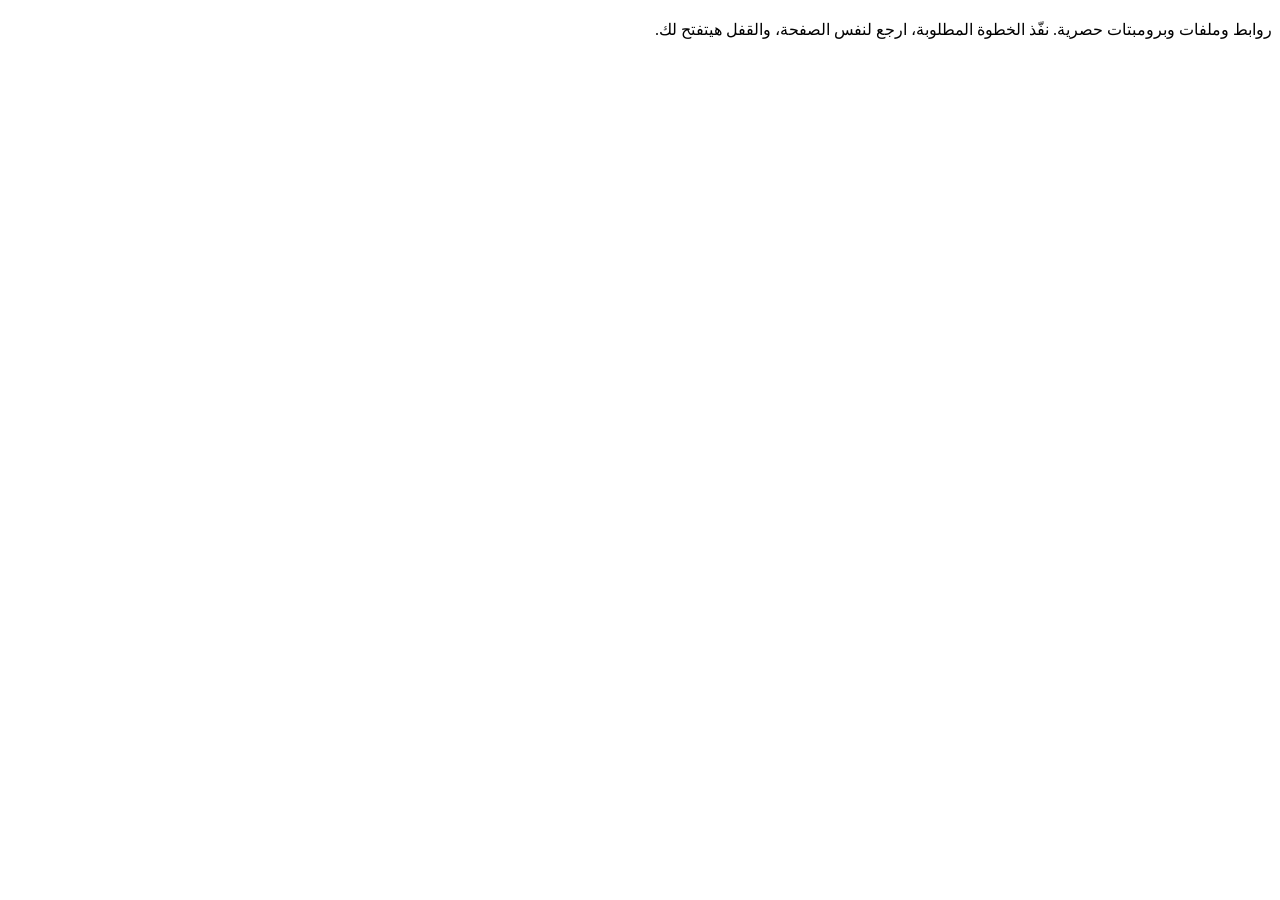
==== index.html @ f9fc90e0 "Add files via upload" ====
<!doctype html>
<html lang="ar" dir="rtl">
<head>
<meta charset="utf-8">
<meta name="viewport" content="width=device-width, initial-scale=1">
<title>مفتاح</title>
<meta name="description" content="روابط وملفات وبرومبتات حصرية، افتحها بخطوة واحدة.">
<link rel="preconnect" href="https://fonts.googleapis.com">
<link rel="stylesheet" href="https://fonts.googleapis.com/css2?family=Cairo:wght@500;600;700;800;900&display=swap">
<link rel="stylesheet" href="assets/css/style.css">
</head>
<body class="home">
<header class="topbar">
  <a class="logo" href="index.html" id="logo"></a>
</header>
<main class="wrap">
  <section class="hero">
    <h1 id="tagline"></h1>
    <p>روابط وملفات وبرومبتات حصرية. نفّذ الخطوة المطلوبة، ارجع لنفس الصفحة، والقفل هيتفتح لك.</p>
  </section>
  <section id="grid" class="post-grid" aria-live="polite"></section>
</main>
<script src="assets/js/config.js"></script>
<script src="assets/js/actions.js"></script>
<script src="assets/js/view.js"></script>
<script src="assets/js/data.js"></script>
<script>
  document.title = SITE_CONFIG.siteName;
  document.getElementById('logo').innerHTML = uiIcon('unlock', 26) + '<span>' + esc(SITE_CONFIG.siteName) + '</span>';
  document.getElementById('tagline').textContent = SITE_CONFIG.tagline;
</script>
<script src="assets/js/home.js"></script>
</body>
</html>
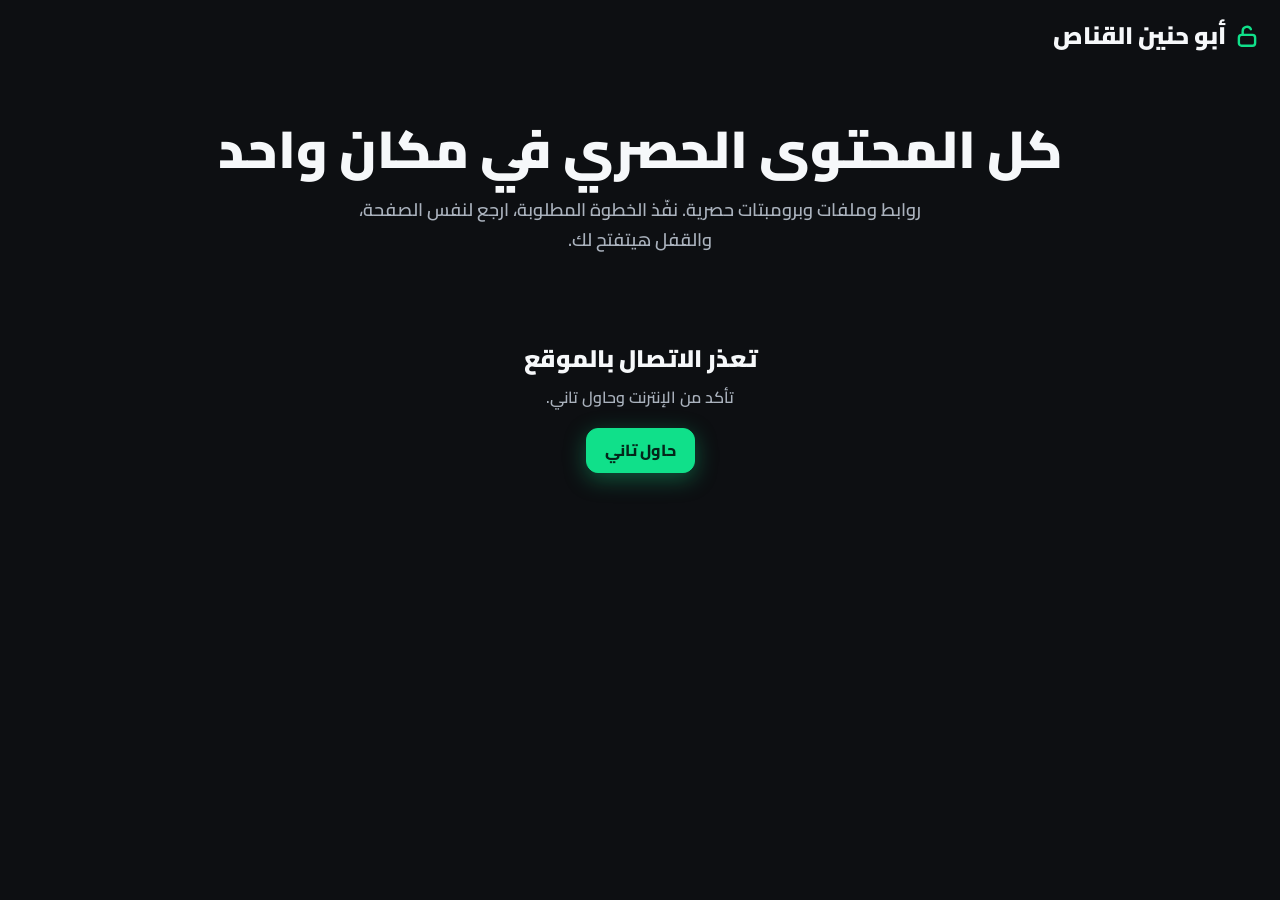
==== commit 1786abf8: "Load fonts without blocking the page; rename site" ====
--- a/index.html
+++ b/index.html
@@ -3,22 +3,24 @@
 <head>
 <meta charset="utf-8">
 <meta name="viewport" content="width=device-width, initial-scale=1">
-<title>مفتاح</title>
+<title>أبو حنين القناص</title>
 <meta name="description" content="روابط وملفات وبرومبتات حصرية، افتحها بخطوة واحدة.">
+<style>html { background: #0d0f12; color: #f6f8fa; }</style>
 <link rel="preconnect" href="https://fonts.googleapis.com">
-<link rel="stylesheet" href="https://fonts.googleapis.com/css2?family=Cairo:wght@500;600;700;800;900&display=swap">
+<!-- Loaded without blocking: where Google is slow or blocked, the page still appears right away. -->
+<link rel="stylesheet" href="https://fonts.googleapis.com/css2?family=Cairo:wght@500;600;700;800;900&display=swap" media="print" onload="this.media='all'">
 <link rel="stylesheet" href="assets/css/style.css">
 </head>
 <body class="home">
 <header class="topbar">
-  <a class="logo" href="index.html" id="logo"></a>
+  <a class="logo" href="index.html" id="logo">أبو حنين القناص</a>
 </header>
 <main class="wrap">
   <section class="hero">
-    <h1 id="tagline"></h1>
+    <h1 id="tagline">كل المحتوى الحصري في مكان واحد</h1>
     <p>روابط وملفات وبرومبتات حصرية. نفّذ الخطوة المطلوبة، ارجع لنفس الصفحة، والقفل هيتفتح لك.</p>
   </section>
-  <section id="grid" class="post-grid" aria-live="polite"></section>
+  <section id="grid" class="post-grid" aria-live="polite"><div class="loading" aria-label="جاري التحميل"></div></section>
 </main>
 <script src="assets/js/config.js"></script>
 <script src="assets/js/actions.js"></script>
@@ -30,5 +32,11 @@
   document.getElementById('tagline').textContent = SITE_CONFIG.tagline;
 </script>
 <script src="assets/js/home.js"></script>
+<script>
+  // Plain old JavaScript on purpose: it has to run even where the files above failed.
+  if (!window.PAGE_STARTED) {
+    document.getElementById('grid').innerHTML = '<div class="empty-state"><h2>تعذر تحميل المحتوى</h2><p>الإنترنت ضعيف أو المتصفح قديم. حاول تاني، أو افتح الموقع في متصفح Chrome.</p><a class="btn primary" href="">حاول تاني</a></div>';
+  }
+</script>
 </body>
 </html>
--- a/assets/css/style.css
+++ b/assets/css/style.css
@@ -0,0 +1,449 @@
+:root {
+  --bg: #0d0f12;
+  --surface: #171a1f;
+  --surface-2: #20242b;
+  --surface-3: #2a2f37;
+  --line: #2c323b;
+  --text: #f6f8fa;
+  --muted: #aab2bd;
+  --accent: #10e08a;
+  --accent-ink: #04261a;
+  --danger: #ff6b6b;
+  --warn: #ffc53d;
+  --r: 16px;
+  color-scheme: dark;
+}
+
+* { box-sizing: border-box; }
+[hidden] { display: none !important; }
+
+body {
+  margin: 0;
+  min-height: 100vh;
+  background: var(--bg);
+  color: var(--text);
+  font: 600 16px/1.65 'Cairo', 'Segoe UI', Tahoma, sans-serif;
+  -webkit-font-smoothing: antialiased;
+}
+h1, h2, h3, p { margin: 0; }
+h1, h2, h3 { font-weight: 900; line-height: 1.3; }
+a { color: inherit; text-decoration: none; }
+button, input, textarea { font: inherit; color: inherit; }
+button { cursor: pointer; border: 0; background: none; }
+button:disabled { cursor: not-allowed; }
+img { display: block; max-width: 100%; }
+bdi { unicode-bidi: isolate; }
+.ic { flex: none; }
+.muted { color: var(--muted); font-weight: 600; }
+.center { text-align: center; }
+:focus-visible { outline: 3px solid var(--accent); outline-offset: 2px; }
+
+/* brand icons */
+.brand-ic {
+  --s: 20px;
+  display: inline-block; flex: none;
+  width: var(--s); height: var(--s);
+  background: currentColor;
+  -webkit-mask: var(--m) center / contain no-repeat;
+  mask: var(--m) center / contain no-repeat;
+}
+.brand-ic[data-brand=youtube] { --m: url("data:image/svg+xml,%3Csvg viewBox=%220 0 24 24%22 xmlns=%22http://www.w3.org/2000/svg%22%3E%3Cpath d=%22M23.498 6.186a3.016 3.016 0 0 0-2.122-2.136C19.505 3.545 12 3.545 12 3.545s-7.505 0-9.377.505A3.017 3.017 0 0 0 .502 6.186C0 8.07 0 12 0 12s0 3.93.502 5.814a3.016 3.016 0 0 0 2.122 2.136c1.871.505 9.376.505 9.376.505s7.505 0 9.377-.505a3.015 3.015 0 0 0 2.122-2.136C24 15.93 24 12 24 12s0-3.93-.502-5.814zM9.545 15.568V8.432L15.818 12l-6.273 3.568z%22/%3E%3C/svg%3E"); }
+.brand-ic[data-brand=x] { --m: url("data:image/svg+xml,%3Csvg viewBox=%220 0 24 24%22 xmlns=%22http://www.w3.org/2000/svg%22%3E%3Cpath d=%22M18.901 1.153h3.68l-8.04 9.19L24 22.846h-7.406l-5.8-7.584-6.638 7.584H.474l8.6-9.83L0 1.154h7.594l5.243 6.932ZM17.61 20.644h2.039L6.486 3.24H4.298Z%22/%3E%3C/svg%3E"); }
+.brand-ic[data-brand=instagram] { --m: url("data:image/svg+xml,%3Csvg viewBox=%220 0 24 24%22 xmlns=%22http://www.w3.org/2000/svg%22%3E%3Cpath d=%22M7.0301.084c-1.2768.0602-2.1487.264-2.911.5634-.7888.3075-1.4575.72-2.1228 1.3877-.6652.6677-1.075 1.3368-1.3802 2.127-.2954.7638-.4956 1.6365-.552 2.914-.0564 1.2775-.0689 1.6882-.0626 4.947.0062 3.2586.0206 3.6671.0825 4.9473.061 1.2765.264 2.1482.5635 2.9107.308.7889.72 1.4573 1.388 2.1228.6679.6655 1.3365 1.0743 2.1285 1.38.7632.295 1.6361.4961 2.9134.552 1.2773.056 1.6884.069 4.9462.0627 3.2578-.0062 3.668-.0207 4.9478-.0814 1.28-.0607 2.147-.2652 2.9098-.5633.7889-.3086 1.4578-.72 2.1228-1.3881.665-.6682 1.0745-1.3378 1.3795-2.1284.2957-.7632.4966-1.636.552-2.9124.056-1.2809.0692-1.6898.063-4.948-.0063-3.2583-.021-3.6668-.0817-4.9465-.0607-1.2797-.264-2.1487-.5633-2.9117-.3084-.7889-.72-1.4568-1.3876-2.1228C21.2982 1.33 20.628.9208 19.8378.6165 19.074.321 18.2017.1197 16.9244.0645 15.6471.0093 15.236-.005 11.977.0014 8.718.0076 8.31.0215 7.0301.0839m.1402 21.6932c-1.17-.0509-1.8053-.2453-2.2287-.408-.5606-.216-.96-.4771-1.3819-.895-.422-.4178-.6811-.8186-.9-1.378-.1644-.4234-.3624-1.058-.4171-2.228-.0595-1.2645-.072-1.6442-.079-4.848-.007-3.2037.0053-3.583.0607-4.848.05-1.169.2456-1.805.408-2.2282.216-.5613.4762-.96.895-1.3816.4188-.4217.8184-.6814 1.3783-.9003.423-.1651 1.0575-.3614 2.227-.4171 1.2655-.06 1.6447-.072 4.848-.079 3.2033-.007 3.5835.005 4.8495.0608 1.169.0508 1.8053.2445 2.228.408.5608.216.96.4754 1.3816.895.4217.4194.6816.8176.9005 1.3787.1653.4217.3617 1.056.4169 2.2263.0602 1.2655.0739 1.645.0796 4.848.0058 3.203-.0055 3.5834-.061 4.848-.051 1.17-.245 1.8055-.408 2.2294-.216.5604-.4763.96-.8954 1.3814-.419.4215-.8181.6811-1.3783.9-.4224.1649-1.0577.3617-2.2262.4174-1.2656.0595-1.6448.072-4.8493.079-3.2045.007-3.5825-.006-4.848-.0608M16.953 5.5864A1.44 1.44 0 1 0 18.39 4.144a1.44 1.44 0 0 0-1.437 1.4424M5.8385 12.012c.0067 3.4032 2.7706 6.1557 6.173 6.1493 3.4026-.0065 6.157-2.7701 6.1506-6.1733-.0065-3.4032-2.771-6.1565-6.174-6.1498-3.403.0067-6.156 2.771-6.1496 6.1738M8 12.0077a4 4 0 1 1 4.008 3.9921A3.9996 3.9996 0 0 1 8 12.0077%22/%3E%3C/svg%3E"); }
+.brand-ic[data-brand=tiktok] { --m: url("data:image/svg+xml,%3Csvg viewBox=%220 0 24 24%22 xmlns=%22http://www.w3.org/2000/svg%22%3E%3Cpath d=%22M12.525.02c1.31-.02 2.61-.01 3.91-.02.08 1.53.63 3.09 1.75 4.17 1.12 1.11 2.7 1.62 4.24 1.79v4.03c-1.44-.05-2.89-.35-4.2-.97-.57-.26-1.1-.59-1.62-.93-.01 2.92.01 5.84-.02 8.75-.08 1.4-.54 2.79-1.35 3.94-1.31 1.92-3.58 3.17-5.91 3.21-1.43.08-2.86-.31-4.08-1.03-2.02-1.19-3.44-3.37-3.65-5.71-.02-.5-.03-1-.01-1.49.18-1.9 1.12-3.72 2.58-4.96 1.66-1.44 3.98-2.13 6.15-1.72.02 1.48-.04 2.96-.04 4.44-.99-.32-2.15-.23-3.02.37-.63.41-1.11 1.04-1.36 1.75-.21.51-.15 1.07-.14 1.61.24 1.64 1.82 3.02 3.5 2.87 1.12-.01 2.19-.66 2.77-1.61.19-.33.4-.67.41-1.06.1-1.79.06-3.57.07-5.36.01-4.03-.01-8.05.02-12.07z%22/%3E%3C/svg%3E"); }
+.brand-ic[data-brand=facebook] { --m: url("data:image/svg+xml,%3Csvg viewBox=%220 0 24 24%22 xmlns=%22http://www.w3.org/2000/svg%22%3E%3Cpath d=%22M9.101 23.691v-7.98H6.627v-3.667h2.474v-1.58c0-4.085 1.848-5.978 5.858-5.978.401 0 .955.042 1.468.103a8.68 8.68 0 0 1 1.141.195v3.325a8.623 8.623 0 0 0-.653-.036 26.805 26.805 0 0 0-.733-.009c-.707 0-1.259.096-1.675.309a1.686 1.686 0 0 0-.679.622c-.258.42-.374.995-.374 1.752v1.297h3.919l-.386 2.103-.287 1.564h-3.246v8.245C19.396 23.238 24 18.179 24 12.044c0-6.627-5.373-12-12-12s-12 5.373-12 12c0 5.628 3.874 10.35 9.101 11.647Z%22/%3E%3C/svg%3E"); }
+.brand-ic[data-brand=telegram] { --m: url("data:image/svg+xml,%3Csvg viewBox=%220 0 24 24%22 xmlns=%22http://www.w3.org/2000/svg%22%3E%3Cpath d=%22M11.944 0A12 12 0 0 0 0 12a12 12 0 0 0 12 12 12 12 0 0 0 12-12A12 12 0 0 0 12 0a12 12 0 0 0-.056 0zm4.962 7.224c.1-.002.321.023.465.14a.506.506 0 0 1 .171.325c.016.093.036.306.02.472-.18 1.898-.962 6.502-1.36 8.627-.168.9-.499 1.201-.82 1.23-.696.065-1.225-.46-1.9-.902-1.056-.693-1.653-1.124-2.678-1.8-1.185-.78-.417-1.21.258-1.91.177-.184 3.247-2.977 3.307-3.23.007-.032.014-.15-.056-.212s-.174-.041-.249-.024c-.106.024-1.793 1.14-5.061 3.345-.48.33-.913.49-1.302.48-.428-.008-1.252-.241-1.865-.44-.752-.245-1.349-.374-1.297-.789.027-.216.325-.437.893-.663 3.498-1.524 5.83-2.529 6.998-3.014 3.332-1.386 4.025-1.627 4.476-1.635z%22/%3E%3C/svg%3E"); }
+.brand-ic[data-brand=whatsapp] { --m: url("data:image/svg+xml,%3Csvg viewBox=%220 0 24 24%22 xmlns=%22http://www.w3.org/2000/svg%22%3E%3Cpath d=%22M17.472 14.382c-.297-.149-1.758-.867-2.03-.967-.273-.099-.471-.148-.67.15-.197.297-.767.966-.94 1.164-.173.199-.347.223-.644.075-.297-.15-1.255-.463-2.39-1.475-.883-.788-1.48-1.761-1.653-2.059-.173-.297-.018-.458.13-.606.134-.133.298-.347.446-.52.149-.174.198-.298.298-.497.099-.198.05-.371-.025-.52-.075-.149-.669-1.612-.916-2.207-.242-.579-.487-.5-.669-.51-.173-.008-.371-.01-.57-.01-.198 0-.52.074-.792.372-.272.297-1.04 1.016-1.04 2.479 0 1.462 1.065 2.875 1.213 3.074.149.198 2.096 3.2 5.077 4.487.709.306 1.262.489 1.694.625.712.227 1.36.195 1.871.118.571-.085 1.758-.719 2.006-1.413.248-.694.248-1.289.173-1.413-.074-.124-.272-.198-.57-.347m-5.421 7.403h-.004a9.87 9.87 0 01-5.031-1.378l-.361-.214-3.741.982.998-3.648-.235-.374a9.86 9.86 0 01-1.51-5.26c.001-5.45 4.436-9.884 9.888-9.884 2.64 0 5.122 1.03 6.988 2.898a9.825 9.825 0 012.893 6.994c-.003 5.45-4.437 9.884-9.885 9.884m8.413-18.297A11.815 11.815 0 0012.05 0C5.495 0 .16 5.335.157 11.892c0 2.096.547 4.142 1.588 5.945L.057 24l6.305-1.654a11.882 11.882 0 005.683 1.448h.005c6.554 0 11.89-5.335 11.893-11.893a11.821 11.821 0 00-3.48-8.413Z%22/%3E%3C/svg%3E"); }
+.brand-ic[data-brand=discord] { --m: url("data:image/svg+xml,%3Csvg viewBox=%220 0 24 24%22 xmlns=%22http://www.w3.org/2000/svg%22%3E%3Cpath d=%22M20.317 4.3698a19.7913 19.7913 0 00-4.8851-1.5152.0741.0741 0 00-.0785.0371c-.211.3753-.4447.8648-.6083 1.2495-1.8447-.2762-3.68-.2762-5.4868 0-.1636-.3933-.4058-.8742-.6177-1.2495a.077.077 0 00-.0785-.037 19.7363 19.7363 0 00-4.8852 1.515.0699.0699 0 00-.0321.0277C.5334 9.0458-.319 13.5799.0992 18.0578a.0824.0824 0 00.0312.0561c2.0528 1.5076 4.0413 2.4228 5.9929 3.0294a.0777.0777 0 00.0842-.0276c.4616-.6304.8731-1.2952 1.226-1.9942a.076.076 0 00-.0416-.1057c-.6528-.2476-1.2743-.5495-1.8722-.8923a.077.077 0 01-.0076-.1277c.1258-.0943.2517-.1923.3718-.2914a.0743.0743 0 01.0776-.0105c3.9278 1.7933 8.18 1.7933 12.0614 0a.0739.0739 0 01.0785.0095c.1202.099.246.1981.3728.2924a.077.077 0 01-.0066.1276 12.2986 12.2986 0 01-1.873.8914.0766.0766 0 00-.0407.1067c.3604.698.7719 1.3628 1.225 1.9932a.076.076 0 00.0842.0286c1.961-.6067 3.9495-1.5219 6.0023-3.0294a.077.077 0 00.0313-.0552c.5004-5.177-.8382-9.6739-3.5485-13.6604a.061.061 0 00-.0312-.0286zM8.02 15.3312c-1.1825 0-2.1569-1.0857-2.1569-2.419 0-1.3332.9555-2.4189 2.157-2.4189 1.2108 0 2.1757 1.0952 2.1568 2.419 0 1.3332-.9555 2.4189-2.1569 2.4189zm7.9748 0c-1.1825 0-2.1569-1.0857-2.1569-2.419 0-1.3332.9554-2.4189 2.1569-2.4189 1.2108 0 2.1757 1.0952 2.1568 2.419 0 1.3332-.946 2.4189-2.1568 2.4189Z%22/%3E%3C/svg%3E"); }
+.brand-ic[data-brand=snapchat] { --m: url("data:image/svg+xml,%3Csvg viewBox=%220 0 24 24%22 xmlns=%22http://www.w3.org/2000/svg%22%3E%3Cpath d=%22M12.206.793c.99 0 4.347.276 5.93 3.821.529 1.193.403 3.219.299 4.847l-.003.06c-.012.18-.022.345-.03.51.075.045.203.09.401.09.3-.016.659-.12 1.033-.301.165-.088.344-.104.464-.104.182 0 .359.029.509.09.45.149.734.479.734.838.015.449-.39.839-1.213 1.168-.089.029-.209.075-.344.119-.45.135-1.139.36-1.333.81-.09.224-.061.524.12.868l.015.015c.06.136 1.526 3.475 4.791 4.014.255.044.435.27.42.509 0 .075-.015.149-.045.225-.24.569-1.273.988-3.146 1.271-.059.091-.12.375-.164.57-.029.179-.074.36-.134.553-.076.271-.27.405-.555.405h-.03c-.135 0-.313-.031-.538-.074-.36-.075-.765-.135-1.273-.135-.3 0-.599.015-.913.074-.6.104-1.123.464-1.723.884-.853.599-1.826 1.288-3.294 1.288-.06 0-.119-.015-.18-.015h-.149c-1.468 0-2.427-.675-3.279-1.288-.599-.42-1.107-.779-1.707-.884-.314-.045-.629-.074-.928-.074-.54 0-.958.089-1.272.149-.211.043-.391.074-.54.074-.374 0-.523-.224-.583-.42-.061-.192-.09-.389-.135-.567-.046-.181-.105-.494-.166-.57-1.918-.222-2.95-.642-3.189-1.226-.031-.063-.052-.15-.055-.225-.015-.243.165-.465.42-.509 3.264-.54 4.73-3.879 4.791-4.02l.016-.029c.18-.345.224-.645.119-.869-.195-.434-.884-.658-1.332-.809-.121-.029-.24-.074-.346-.119-1.107-.435-1.257-.93-1.197-1.273.09-.479.674-.793 1.168-.793.146 0 .27.029.383.074.42.194.789.3 1.104.3.234 0 .384-.06.465-.105l-.046-.569c-.098-1.626-.225-3.651.307-4.837C7.392 1.077 10.739.807 11.727.807l.419-.015h.06z%22/%3E%3C/svg%3E"); }
+.brand-ic[data-brand=twitch] { --m: url("data:image/svg+xml,%3Csvg viewBox=%220 0 24 24%22 xmlns=%22http://www.w3.org/2000/svg%22%3E%3Cpath d=%22M11.571 4.714h1.715v5.143H11.57zm4.715 0H18v5.143h-1.714zM6 0L1.714 4.286v15.428h5.143V24l4.286-4.286h3.428L22.286 12V0zm14.571 11.143l-3.428 3.428h-3.429l-3 3v-3H6.857V1.714h13.714Z%22/%3E%3C/svg%3E"); }
+.brand-ic[data-brand=spotify] { --m: url("data:image/svg+xml,%3Csvg viewBox=%220 0 24 24%22 xmlns=%22http://www.w3.org/2000/svg%22%3E%3Cpath d=%22M12 0C5.4 0 0 5.4 0 12s5.4 12 12 12 12-5.4 12-12S18.66 0 12 0zm5.521 17.34c-.24.359-.66.48-1.021.24-2.82-1.74-6.36-2.101-10.561-1.141-.418.122-.779-.179-.899-.539-.12-.421.18-.78.54-.9 4.56-1.021 8.52-.6 11.64 1.32.42.18.479.659.301 1.02zm1.44-3.3c-.301.42-.841.6-1.262.3-3.239-1.98-8.159-2.58-11.939-1.38-.479.12-1.02-.12-1.14-.6-.12-.48.12-1.021.6-1.141C9.6 9.9 15 10.561 18.72 12.84c.361.181.54.78.241 1.2zm.12-3.36C15.24 8.4 8.82 8.16 5.16 9.301c-.6.179-1.2-.181-1.38-.721-.18-.601.18-1.2.72-1.381 4.26-1.26 11.28-1.02 15.721 1.621.539.3.719 1.02.419 1.56-.299.421-1.02.599-1.559.3z%22/%3E%3C/svg%3E"); }
+.brand-ic[data-brand=soundcloud] { --m: url("data:image/svg+xml,%3Csvg viewBox=%220 0 24 24%22 xmlns=%22http://www.w3.org/2000/svg%22%3E%3Cpath d=%22M23.999 14.165c-.052 1.796-1.612 3.169-3.4 3.169h-8.18a.68.68 0 0 1-.675-.683V7.862a.747.747 0 0 1 .452-.724s.75-.513 2.333-.513a5.364 5.364 0 0 1 2.763.755 5.433 5.433 0 0 1 2.57 3.54c.282-.08.574-.121.868-.12.884 0 1.73.358 2.347.992s.948 1.49.922 2.373ZM10.721 8.421c.247 2.98.427 5.697 0 8.672a.264.264 0 0 1-.53 0c-.395-2.946-.22-5.718 0-8.672a.264.264 0 0 1 .53 0ZM9.072 9.448c.285 2.659.37 4.986-.006 7.655a.277.277 0 0 1-.55 0c-.331-2.63-.256-5.02 0-7.655a.277.277 0 0 1 .556 0Zm-1.663-.257c.27 2.726.39 5.171 0 7.904a.266.266 0 0 1-.532 0c-.38-2.69-.257-5.21 0-7.904a.266.266 0 0 1 .532 0Zm-1.647.77a26.108 26.108 0 0 1-.008 7.147.272.272 0 0 1-.542 0 27.955 27.955 0 0 1 0-7.147.275.275 0 0 1 .55 0Zm-1.67 1.769c.421 1.865.228 3.5-.029 5.388a.257.257 0 0 1-.514 0c-.21-1.858-.398-3.549 0-5.389a.272.272 0 0 1 .543 0Zm-1.655-.273c.388 1.897.26 3.508-.01 5.412-.026.28-.514.283-.54 0-.244-1.878-.347-3.54-.01-5.412a.283.283 0 0 1 .56 0Zm-1.668.911c.4 1.268.257 2.292-.026 3.572a.257.257 0 0 1-.514 0c-.241-1.262-.354-2.312-.023-3.572a.283.283 0 0 1 .563 0Z%22/%3E%3C/svg%3E"); }
+.brand-ic[data-brand=github] { --m: url("data:image/svg+xml,%3Csvg viewBox=%220 0 24 24%22 xmlns=%22http://www.w3.org/2000/svg%22%3E%3Cpath d=%22M12 .297c-6.63 0-12 5.373-12 12 0 5.303 3.438 9.8 8.205 11.385.6.113.82-.258.82-.577 0-.285-.01-1.04-.015-2.04-3.338.724-4.042-1.61-4.042-1.61C4.422 18.07 3.633 17.7 3.633 17.7c-1.087-.744.084-.729.084-.729 1.205.084 1.838 1.236 1.838 1.236 1.07 1.835 2.809 1.305 3.495.998.108-.776.417-1.305.76-1.605-2.665-.3-5.466-1.332-5.466-5.93 0-1.31.465-2.38 1.235-3.22-.135-.303-.54-1.523.105-3.176 0 0 1.005-.322 3.3 1.23.96-.267 1.98-.399 3-.405 1.02.006 2.04.138 3 .405 2.28-1.552 3.285-1.23 3.285-1.23.645 1.653.24 2.873.12 3.176.765.84 1.23 1.91 1.23 3.22 0 4.61-2.805 5.625-5.475 5.92.42.36.81 1.096.81 2.22 0 1.606-.015 2.896-.015 3.286 0 .315.21.69.825.57C20.565 22.092 24 17.592 24 12.297c0-6.627-5.373-12-12-12%22/%3E%3C/svg%3E"); }
+.brand-ic[data-brand=threads] { --m: url("data:image/svg+xml,%3Csvg viewBox=%220 0 24 24%22 xmlns=%22http://www.w3.org/2000/svg%22%3E%3Cpath d=%22M12.186 24h-.007c-3.581-.024-6.334-1.205-8.184-3.509C2.35 18.44 1.5 15.586 1.472 12.01v-.017c.03-3.579.879-6.43 2.525-8.482C5.845 1.205 8.6.024 12.18 0h.014c2.746.02 5.043.725 6.826 2.098 1.677 1.29 2.858 3.13 3.509 5.467l-2.04.569c-1.104-3.96-3.898-5.984-8.304-6.015-2.91.022-5.11.936-6.54 2.717C4.307 6.504 3.616 8.914 3.589 12c.027 3.086.718 5.496 2.057 7.164 1.43 1.783 3.631 2.698 6.54 2.717 2.623-.02 4.358-.631 5.8-2.045 1.647-1.613 1.618-3.593 1.09-4.798-.31-.71-.873-1.3-1.634-1.75-.192 1.352-.622 2.446-1.284 3.272-.886 1.102-2.14 1.704-3.73 1.79-1.202.065-2.361-.218-3.259-.801-1.063-.689-1.685-1.74-1.752-2.964-.065-1.19.408-2.285 1.33-3.082.88-.76 2.119-1.207 3.583-1.291a13.853 13.853 0 0 1 3.02.142c-.126-.742-.375-1.332-.75-1.757-.513-.586-1.308-.883-2.359-.89h-.029c-.844 0-1.992.232-2.721 1.32L7.734 7.847c.98-1.454 2.568-2.256 4.478-2.256h.044c3.194.02 5.097 1.975 5.287 5.388.108.046.216.094.321.142 1.49.7 2.58 1.761 3.154 3.07.797 1.82.871 4.79-1.548 7.158-1.85 1.81-4.094 2.628-7.277 2.65Zm1.003-11.69c-.242 0-.487.007-.739.021-1.836.103-2.98.946-2.916 2.143.067 1.256 1.452 1.839 2.784 1.767 1.224-.065 2.818-.543 3.086-3.71a10.5 10.5 0 0 0-2.215-.221z%22/%3E%3C/svg%3E"); }
+.brand-ic[data-brand=steam] { --m: url("data:image/svg+xml,%3Csvg viewBox=%220 0 24 24%22 xmlns=%22http://www.w3.org/2000/svg%22%3E%3Cpath d=%22M11.979 0C5.678 0 .511 4.86.022 11.037l6.432 2.658c.545-.371 1.203-.59 1.912-.59.063 0 .125.004.188.006l2.861-4.142V8.91c0-2.495 2.028-4.524 4.524-4.524 2.494 0 4.524 2.031 4.524 4.527s-2.03 4.525-4.524 4.525h-.105l-4.076 2.911c0 .052.004.105.004.159 0 1.875-1.515 3.396-3.39 3.396-1.635 0-3.016-1.173-3.331-2.727L.436 15.27C1.862 20.307 6.486 24 11.979 24c6.627 0 11.999-5.373 11.999-12S18.605 0 11.979 0zM7.54 18.21l-1.473-.61c.262.543.714.999 1.314 1.25 1.297.539 2.793-.076 3.332-1.375.263-.63.264-1.319.005-1.949s-.75-1.121-1.377-1.383c-.624-.26-1.29-.249-1.878-.03l1.523.63c.956.4 1.409 1.5 1.009 2.455-.397.957-1.497 1.41-2.454 1.012H7.54zm11.415-9.303c0-1.662-1.353-3.015-3.015-3.015-1.665 0-3.015 1.353-3.015 3.015 0 1.665 1.35 3.015 3.015 3.015 1.663 0 3.015-1.35 3.015-3.015zm-5.273-.005c0-1.252 1.013-2.266 2.265-2.266 1.249 0 2.266 1.014 2.266 2.266 0 1.251-1.017 2.265-2.266 2.265-1.253 0-2.265-1.014-2.265-2.265z%22/%3E%3C/svg%3E"); }
+.brand-ic[data-brand=roblox] { --m: url("data:image/svg+xml,%3Csvg viewBox=%220 0 24 24%22 xmlns=%22http://www.w3.org/2000/svg%22%3E%3Cpath d=%22M18.926 23.998 0 18.892 5.075.002 24 5.108ZM15.348 10.09l-5.282-1.453-1.414 5.273 5.282 1.453z%22/%3E%3C/svg%3E"); }
+.brand-ic[data-brand=pinterest] { --m: url("data:image/svg+xml,%3Csvg viewBox=%220 0 24 24%22 xmlns=%22http://www.w3.org/2000/svg%22%3E%3Cpath d=%22M12.017 0C5.396 0 .029 5.367.029 11.987c0 5.079 3.158 9.417 7.618 11.162-.105-.949-.199-2.403.041-3.439.219-.937 1.406-5.957 1.406-5.957s-.359-.72-.359-1.781c0-1.663.967-2.911 2.168-2.911 1.024 0 1.518.769 1.518 1.688 0 1.029-.653 2.567-.992 3.992-.285 1.193.6 2.165 1.775 2.165 2.128 0 3.768-2.245 3.768-5.487 0-2.861-2.063-4.869-5.008-4.869-3.41 0-5.409 2.562-5.409 5.199 0 1.033.394 2.143.889 2.741.099.12.112.225.085.345-.09.375-.293 1.199-.334 1.363-.053.225-.172.271-.401.165-1.495-.69-2.433-2.878-2.433-4.646 0-3.776 2.748-7.252 7.92-7.252 4.158 0 7.392 2.967 7.392 6.923 0 4.135-2.607 7.462-6.233 7.462-1.214 0-2.354-.629-2.758-1.379l-.749 2.848c-.269 1.045-1.004 2.352-1.498 3.146 1.123.345 2.306.535 3.55.535 6.607 0 11.985-5.365 11.985-11.987C23.97 5.39 18.592.026 11.985.026L12.017 0z%22/%3E%3C/svg%3E"); }
+.brand-ic[data-brand=kick] { --m: url("data:image/svg+xml,%3Csvg viewBox=%220 0 24 24%22 xmlns=%22http://www.w3.org/2000/svg%22%3E%3Cpath d=%22M1.333 0h8v5.333H12V2.667h2.667V0h8v8H20v2.667h-2.667v2.666H20V16h2.667v8h-8v-2.667H12v-2.666H9.333V24h-8Z%22/%3E%3C/svg%3E"); }
+
+/* shared controls */
+.btn {
+  display: inline-flex; align-items: center; justify-content: center; gap: 8px;
+  min-height: 44px; padding: 8px 18px;
+  border: 1px solid var(--line); border-radius: 12px;
+  background: var(--surface-2); font-weight: 800; white-space: nowrap;
+  transition: background .15s, transform .15s, box-shadow .15s;
+}
+.btn:hover { background: var(--surface-3); }
+.btn:active { transform: translateY(1px); }
+.btn.primary { background: var(--accent); border-color: var(--accent); color: var(--accent-ink); box-shadow: 0 6px 22px color-mix(in srgb, var(--accent) 35%, transparent); }
+.btn.primary:hover { filter: brightness(1.08); }
+.btn.danger { color: #fff; background: #c93c3c; border-color: #c93c3c; }
+.btn.sm { min-height: 36px; padding: 4px 12px; font-size: 14px; }
+.btn.wide { width: 100%; }
+.btn:disabled { opacity: .6; }
+
+.icon-btn {
+  display: inline-grid; place-items: center;
+  width: 38px; height: 38px; border-radius: 10px; color: var(--muted);
+  transition: background .15s, color .15s;
+}
+.icon-btn:hover { background: var(--surface-3); color: var(--text); }
+.icon-btn.danger:hover { color: var(--danger); }
+
+.round {
+  display: grid; place-items: center; flex: none;
+  width: 44px; height: 44px; border-radius: 50%;
+  background: rgba(255, 255, 255, .09); border: 1px solid rgba(255, 255, 255, .1);
+}
+.round:hover { background: rgba(255, 255, 255, .16); }
+
+.card { background: var(--surface); border: 1px solid var(--line); border-radius: var(--r); }
+.card.pad { padding: 22px; }
+
+.fld { display: block; margin-top: 16px; }
+.fld > span { display: block; margin-bottom: 7px; font-weight: 800; font-size: 15px; }
+input:not([type=checkbox]):not([type=file]), textarea {
+  width: 100%; min-height: 46px; padding: 10px 14px;
+  background: var(--surface-2); border: 1px solid var(--line); border-radius: 12px;
+  font-weight: 700; outline: 0; transition: border-color .15s;
+}
+input::placeholder, textarea::placeholder { color: #7f8894; font-weight: 600; }
+input:focus, textarea:focus { border-color: var(--accent); }
+textarea { resize: vertical; display: block; }
+.check { display: flex; align-items: center; gap: 9px; min-height: 32px; font-weight: 700; cursor: pointer; }
+.check input { width: 19px; height: 19px; accent-color: var(--accent); flex: none; }
+
+.seg { display: flex; gap: 4px; padding: 4px; background: var(--surface-2); border-radius: 13px; }
+.seg button {
+  flex: 1; display: flex; align-items: center; justify-content: center; gap: 7px;
+  min-height: 42px; padding: 6px 12px; border-radius: 10px; color: var(--muted); font-weight: 800; font-size: 15px;
+  transition: background .15s, color .15s;
+}
+.seg button:hover { color: var(--text); background: rgba(255, 255, 255, .05); }
+.seg button.on { background: var(--surface-3); color: var(--text); box-shadow: inset 0 0 0 1px rgba(255, 255, 255, .08); }
+
+.loading { width: 42px; height: 42px; margin: 18vh auto; border-radius: 50%; border: 4px solid var(--line); border-top-color: var(--accent); animation: spin .8s linear infinite; }
+@keyframes spin { to { transform: rotate(360deg); } }
+
+.empty-state { display: flex; flex-direction: column; align-items: center; gap: 10px; padding: 48px 24px; text-align: center; color: var(--muted); }
+.empty-state h1, .empty-state h2 { color: var(--text); font-size: 24px; }
+.empty-state .btn { margin-top: 8px; }
+
+#toasts { position: fixed; bottom: 22px; inset-inline: 16px; z-index: 100; display: flex; flex-direction: column; align-items: center; gap: 8px; pointer-events: none; }
+.toast { padding: 11px 20px; border-radius: 12px; background: #fff; color: #111; font-weight: 800; box-shadow: 0 10px 34px rgba(0, 0, 0, .5); animation: rise .25s ease-out; transition: opacity .3s; }
+.toast.err { background: #ffdede; color: #6d1212; }
+.toast.ok { background: #cffbe6; color: #06402a; }
+.toast.out { opacity: 0; }
+@keyframes rise { from { opacity: 0; transform: translateY(10px); } }
+
+/* layout */
+.topbar { display: flex; align-items: center; justify-content: space-between; gap: 12px; max-width: 1400px; margin: auto; padding: 16px 20px; }
+.logo { display: inline-flex; align-items: center; gap: 8px; font-weight: 900; font-size: 24px; color: var(--text); }
+.logo .ic { color: var(--accent); }
+.logo.big { font-size: 30px; }
+.wrap { max-width: 1140px; margin: auto; padding: 8px 20px 60px; }
+.wrap.wide { max-width: 1400px; }
+.demo-bar { padding: 8px 16px; text-align: center; background: #3b2f08; color: #ffdc7d; font-weight: 800; font-size: 14px; }
+
+/* home */
+.hero { padding: 36px 0 40px; text-align: center; }
+.hero h1 { font-size: clamp(30px, 6vw, 52px); }
+.hero p { max-width: 620px; margin: 12px auto 0; color: var(--muted); font-size: 18px; }
+.post-grid { display: grid; grid-template-columns: repeat(auto-fill, minmax(290px, 1fr)); gap: 20px; }
+.post-grid > .empty-state, .post-grid > p { grid-column: 1 / -1; }
+.post-card { position: relative; display: block; overflow: hidden; background: var(--surface); border: 1px solid var(--line); border-radius: var(--r); transition: transform .18s, border-color .18s; }
+.post-card:hover { transform: translateY(-4px); border-color: var(--accent); }
+.post-card img { width: 100%; aspect-ratio: 16/9; object-fit: cover; }
+.post-card.no-img .post-body { padding-top: 56px; }
+.lock-badge { position: absolute; top: 12px; inset-inline-start: 12px; display: grid; place-items: center; width: 34px; height: 34px; border-radius: 50%; background: rgba(0, 0, 0, .72); color: var(--accent); }
+.post-body { padding: 14px 16px 16px; }
+.post-body h3 { font-size: 18px; }
+.post-meta { display: flex; gap: 16px; margin-top: 8px; color: var(--muted); font-size: 14px; }
+.post-meta span { display: inline-flex; align-items: center; gap: 5px; }
+
+/* visitor card */
+.bg-host { position: relative; isolation: isolate; background: var(--bg-css, var(--bg)); }
+.bg-host::before { content: ''; position: fixed; inset: -60px; z-index: -1; background: var(--bg-img, none) center / cover no-repeat; filter: blur(46px) brightness(.34) saturate(1.3); }
+.pv-screen.bg-host { overflow: hidden; }
+.pv-screen.bg-host::before { position: absolute; }
+
+body.link-page { display: flex; flex-direction: column; }
+.lk-brand { display: flex; justify-content: center; padding: clamp(14px, 3vw, 28px) 16px clamp(10px, 2vw, 16px); }
+.lk-brand .logo { text-align: center; transition: opacity .15s; }
+.lk-brand .logo:hover { opacity: .8; }
+body.link-page .lk-root { margin: 0 auto auto; padding-top: 0; }
+.lk-root { container-type: inline-size; width: 100%; max-width: 1280px; margin: auto; padding: clamp(14px, 4vw, 44px) clamp(12px, 3vw, 24px); }
+.lk-root > .empty-state { max-width: 520px; margin: 12vh auto; }
+.lk-card {
+  display: grid; gap: 24px; padding: 18px;
+  background: rgba(23, 26, 31, .88); border: 1px solid rgba(255, 255, 255, .1); border-radius: 22px;
+  box-shadow: 0 24px 70px rgba(0, 0, 0, .45); backdrop-filter: blur(16px);
+}
+@container (min-width: 760px) {
+  .lk-card { grid-template-columns: 1fr 1fr; padding: 36px; gap: 40px; align-items: start; }
+  .lk-card.no-cover { grid-template-columns: .85fr 1fr; }
+  /* A prompt needs room to read, so the content side gets more width once unlocked. */
+  .lk-card.has-text { grid-template-columns: .7fr 1.3fr; }
+  .lk-card .lk-head h1 { font-size: 34px; }
+  .lk-card .got pre { max-height: min(62vh, 620px); font-size: 17px; padding: 18px; }
+}
+@container (min-width: 1100px) {
+  .lk-card { padding: 44px; gap: 52px; }
+  .lk-card .lk-head h1 { font-size: 38px; }
+  .lk-card .step-btn, .lk-card .unlock-btn { min-height: 64px; font-size: 19px; }
+}
+.lk-cover { width: 100%; aspect-ratio: 16/9; object-fit: cover; border-radius: 14px; }
+.lk-card.no-cover .lk-head { margin-top: 0; }
+.lk-head { display: flex; align-items: flex-start; justify-content: space-between; gap: 12px; margin-top: 16px; }
+.lk-head h1 { font-size: clamp(23px, 4vw, 30px); overflow-wrap: anywhere; }
+.chips { display: flex; flex-wrap: wrap; gap: 8px; margin-top: 12px; }
+.chip { display: inline-flex; align-items: center; gap: 6px; padding: 5px 12px; border-radius: 99px; background: rgba(255, 255, 255, .08); color: #d5dae1; font-size: 14px; }
+.chip b { color: #fff; font-weight: 900; }
+.lk-desc { margin-top: 14px; color: #dde2e8; white-space: pre-wrap; overflow-wrap: anywhere; }
+.teaser { margin-top: 16px; padding: 13px 15px; border: 1px dashed rgba(255, 255, 255, .18); border-radius: 13px; }
+.teaser h3 { display: flex; align-items: center; gap: 7px; font-size: 15px; color: var(--accent); }
+.teaser ul { display: flex; flex-wrap: wrap; gap: 6px 18px; margin: 7px 0 0; padding: 0; list-style: none; }
+.teaser li { display: flex; align-items: center; gap: 6px; font-size: 15px; }
+
+.prog { display: grid; grid-template-columns: 1fr auto; gap: 7px; margin-bottom: 14px; font-weight: 800; }
+.prog b { color: var(--accent); font-weight: 900; }
+.prog i { grid-column: 1 / -1; height: 7px; border-radius: 9px; background: rgba(255, 255, 255, .1); position: relative; overflow: hidden; }
+.prog i::after { content: ''; position: absolute; inset-block: 0; inset-inline-start: 0; width: var(--p); background: var(--accent); border-radius: 9px; transition: width .4s; }
+
+.steps { display: flex; flex-direction: column; gap: 10px; }
+.step-btn {
+  display: flex; align-items: center; justify-content: center; gap: 10px; width: 100%; min-height: 56px; padding: 10px 16px;
+  background: var(--brand); color: var(--brand-fg); border: 1px solid rgba(255, 255, 255, .14); border-radius: 13px;
+  font-weight: 900; font-size: 17px; transition: filter .15s, transform .15s;
+}
+.step-btn:hover { filter: brightness(1.12); transform: translateY(-1px); }
+.step-txt { overflow-wrap: anywhere; }
+.step.done .step-btn { background: color-mix(in srgb, var(--accent) 14%, var(--surface)); color: var(--text); border-color: var(--accent); }
+.step-ok { display: grid; place-items: center; width: 26px; height: 26px; border-radius: 50%; background: var(--accent); color: var(--accent-ink); animation: pop .35s cubic-bezier(.2, 1.6, .4, 1); }
+@keyframes pop { from { transform: scale(0); } }
+.verify-btn {
+  display: flex; align-items: center; justify-content: center; gap: 9px; width: 100%; min-height: 44px; margin-top: 7px; padding: 7px 12px;
+  border-radius: 11px; border: 1px solid var(--line); background: var(--surface-2); color: #dfe4ea; font-weight: 800; font-size: 14px;
+}
+.verify-btn:hover { background: var(--surface-3); }
+.verify-btn.hot { background: #fff; color: #111; border-color: #fff; font-size: 15px; animation: glow 1.8s ease-in-out infinite; }
+.verify-btn:disabled { opacity: .7; animation: none; }
+@keyframes glow { 50% { box-shadow: 0 0 0 5px rgba(255, 255, 255, .17); } }
+.g-mark { display: grid; place-items: center; width: 22px; height: 22px; border-radius: 50%; background: #fff; color: #1a73e8; font: 900 15px/1 Arial, sans-serif; }
+.step-btn:disabled { cursor: default; transform: none; filter: none; }
+.step-btn.checking { background: var(--surface-3); color: #cdd3da; border-color: var(--line); }
+.spinner { width: 20px; height: 20px; flex: none; border-radius: 50%; border: 3px solid rgba(255, 255, 255, .25); border-top-color: var(--accent); animation: spin .8s linear infinite; }
+.all-done { display: flex; align-items: center; justify-content: center; gap: 7px; min-height: 42px; margin-top: 10px; border-radius: 11px; border: 1px solid color-mix(in srgb, var(--accent) 40%, transparent); background: color-mix(in srgb, var(--accent) 12%, transparent); color: var(--accent); font-weight: 800; font-size: 15px; }
+.step-msg { margin-top: 7px; padding: 8px 12px; border-radius: 10px; font-size: 14px; font-weight: 700; }
+.step-msg.err { background: rgba(255, 107, 107, .14); color: #ffb3b3; }
+.step-msg.info { background: rgba(16, 224, 138, .12); color: #7ff5c4; }
+
+.unlock-btn {
+  display: flex; align-items: center; justify-content: center; gap: 10px; width: 100%; min-height: 58px; margin-top: 14px; padding: 10px 16px;
+  background: var(--surface-3); color: #8e96a2; border-radius: 13px; font-weight: 900; font-size: 18px;
+}
+.unlock-btn.ready { background: var(--accent); color: var(--accent-ink); animation: ready 1.9s ease-in-out infinite; }
+.unlock-btn.ready:not(:disabled) { cursor: pointer; }
+.unlock-btn.ready .ic { animation: wiggle .55s ease 2; }
+@keyframes ready { 50% { box-shadow: 0 0 0 7px color-mix(in srgb, var(--accent) 22%, transparent); } }
+@keyframes wiggle { 25% { transform: rotate(-13deg); } 75% { transform: rotate(13deg); } }
+.unlock-hint { margin-top: 8px; text-align: center; color: var(--muted); font-size: 14px; }
+.how { display: grid; gap: 3px; margin-top: 16px; padding-top: 14px; border-top: 1px solid rgba(255, 255, 255, .1); font-size: 15px; color: #cdd3da; }
+.how b { font-weight: 900; color: #fff; }
+.how strong { color: var(--accent); font-weight: 900; }
+
+.got-title { display: flex; align-items: center; gap: 8px; margin-bottom: 14px; font-size: 22px; font-weight: 900; color: var(--accent); }
+.got-list { display: flex; flex-direction: column; gap: 10px; animation: rise .4s ease-out; }
+.got { background: rgba(255, 255, 255, .06); border: 1px solid rgba(255, 255, 255, .12); border-radius: 13px; }
+.got-link { display: flex; align-items: center; gap: 11px; min-height: 62px; padding: 10px 14px; transition: border-color .15s, background .15s; }
+.got-link:hover { border-color: var(--accent); background: rgba(255, 255, 255, .09); }
+.got-link > .ic { color: var(--accent); }
+.got-link span { flex: 1; min-width: 0; }
+.got-link b { display: block; font-weight: 900; font-size: 16px; overflow-wrap: anywhere; }
+.got-link small { display: block; color: var(--muted); font-size: 13px; overflow-wrap: anywhere; }
+.got-link em { display: inline-flex; align-items: center; gap: 5px; flex: none; padding: 6px 12px; border-radius: 9px; background: var(--accent); color: var(--accent-ink); font-style: normal; font-weight: 900; font-size: 14px; }
+.got-text { padding: 12px 14px; }
+.got-head { display: flex; align-items: center; gap: 8px; }
+.got-head b { flex: 1; font-weight: 900; }
+.got-head > .ic { color: var(--accent); }
+.got pre { margin: 10px 0 0; max-height: 340px; overflow: auto; padding: 12px; background: rgba(0, 0, 0, .3); border-radius: 10px; font: 700 15px/1.75 'Cairo', sans-serif; white-space: pre-wrap; overflow-wrap: anywhere; }
+
+.burst { position: fixed; top: 50%; left: 50%; z-index: 90; pointer-events: none; }
+.burst i { position: absolute; width: 9px; height: 9px; border-radius: 2px; background: var(--c); animation: fly 1.2s cubic-bezier(.1, .8, .3, 1) forwards; }
+@keyframes fly { to { transform: rotate(var(--a)) translateY(calc(var(--d) * -1)) rotate(180deg); opacity: 0; } }
+
+/* dashboard */
+.page-head { display: flex; align-items: center; justify-content: space-between; flex-wrap: wrap; gap: 12px; margin-bottom: 18px; }
+.page-head h1 { display: flex; align-items: center; gap: 9px; font-size: clamp(23px, 3.4vw, 30px); }
+.page-head h1 .ic { color: var(--accent); }
+.page-head.sticky { position: sticky; top: 0; z-index: 20; margin-inline: -20px; padding: 10px 20px; background: rgba(13, 15, 18, .92); backdrop-filter: blur(10px); }
+.head-acts { display: flex; gap: 8px; }
+
+.stats { display: grid; grid-template-columns: 1.5fr repeat(3, 1fr); gap: 14px; margin-bottom: 20px; }
+.stat { display: flex; flex-direction: column; gap: 2px; padding: 16px 20px; background: var(--surface); border: 1px solid var(--line); border-radius: var(--r); }
+.stat span { color: var(--muted); font-size: 15px; }
+.stat b { font-size: 32px; font-weight: 900; line-height: 1.25; }
+.stat small { color: var(--muted); font-size: 13px; }
+.hero-stat { background: linear-gradient(135deg, color-mix(in srgb, var(--accent) 22%, var(--surface)), var(--surface) 75%); border-color: color-mix(in srgb, var(--accent) 45%, var(--line)); }
+.hero-stat b { font-size: 42px; color: var(--accent); }
+.filters { display: inline-flex; margin-bottom: 14px; }
+.filters button { flex: none; min-width: 72px; }
+
+.list { overflow: hidden; }
+.row { display: grid; grid-template-columns: minmax(0, 1fr) 110px 90px 150px 170px; align-items: center; gap: 12px; padding: 12px 18px; border-top: 1px solid var(--line); }
+.row:first-child { border-top: 0; }
+.row:not(.row-head):hover { background: rgba(255, 255, 255, .025); }
+.row-head { padding-block: 9px; color: var(--muted); font-size: 14px; font-weight: 700; }
+.row-main { display: flex; align-items: center; gap: 13px; min-width: 0; }
+.row-main img, .thumb-ph { flex: none; width: 78px; height: 48px; border-radius: 9px; object-fit: cover; }
+.thumb-ph { display: grid; place-items: center; background: var(--surface-2); color: var(--muted); }
+.row-title { min-width: 0; }
+.row-title b { display: block; font-weight: 800; white-space: nowrap; overflow: hidden; text-overflow: ellipsis; }
+.tag { display: inline-block; margin-inline-end: 5px; padding: 0 9px; border-radius: 7px; font-size: 12px; font-weight: 800; background: var(--surface-3); color: var(--muted); }
+.tag.public { background: rgba(16, 224, 138, .15); color: #5df0b3; }
+.tag.private { background: rgba(77, 163, 255, .16); color: #93c8ff; }
+.num { display: inline-flex; align-items: center; gap: 6px; font-weight: 900; }
+.num .ic { color: var(--muted); }
+.num.views { font-size: 18px; color: var(--accent); }
+.num.views .ic { color: inherit; }
+.date { color: var(--muted); font-size: 14px; }
+.row-acts { display: flex; justify-content: flex-end; }
+
+.login { max-width: 420px; margin: 9vh auto; padding: 30px; }
+.login h1 { margin-top: 14px; font-size: 21px; }
+.login .btn { margin-top: 20px; }
+.form-err { margin-top: 12px; padding: 8px 12px; border-radius: 10px; background: rgba(255, 107, 107, .14); color: #ffb3b3; }
+
+/* editor */
+.ed-grid { display: grid; grid-template-columns: minmax(0, 1fr) minmax(380px, .85fr); gap: 26px; align-items: start; }
+.ed-form { display: flex; flex-direction: column; gap: 16px; min-width: 0; }
+.ed-form h2 { font-size: 20px; }
+.sec-head { margin-bottom: 14px; }
+.sec-head .muted { font-size: 14px; margin-top: 2px; }
+.ed-preview { position: sticky; top: 76px; display: flex; flex-direction: column; align-items: center; gap: 14px; min-width: 0; }
+.pv-toggle { width: 250px; }
+.pv-frame { width: 100%; overflow: hidden; }
+.pv-frame.phone { width: 360px; max-width: 100%; padding: 10px; border-radius: 42px; background: #050608; border: 2px solid #343a44; }
+.pv-frame.phone .pv-screen { height: min(720px, calc(100vh - 170px)); overflow-y: auto; border-radius: 32px; scrollbar-width: none; }
+.pv-frame.phone .lk-root { padding: 10px; }
+.pv-frame.phone .lk-card { padding: 12px; gap: 16px; }
+.pv-frame.desktop { border-radius: 14px; border: 2px solid #343a44; }
+.pv-frame.desktop .pv-screen { --k: 1; width: 980px; transform: scale(var(--k)); transform-origin: top right; }
+
+.cover-box { position: relative; overflow: hidden; border-radius: 13px; border: 1px solid var(--line); }
+.cover-box img { width: 100%; aspect-ratio: 16/9; object-fit: cover; }
+.cover-acts { position: absolute; bottom: 10px; inset-inline-start: 10px; display: flex; gap: 6px; }
+.drop { display: flex; flex-direction: column; align-items: center; justify-content: center; gap: 5px; min-height: 150px; padding: 18px; text-align: center; border: 2px dashed var(--line); border-radius: 13px; background: var(--surface-2); cursor: pointer; transition: border-color .15s, background .15s; }
+.drop:hover, .over .drop { border-color: var(--accent); background: var(--surface-3); }
+.drop .ic { color: var(--accent); }
+.drop small { color: var(--muted); font-size: 13px; }
+.drop.small { min-height: 84px; flex-direction: row; gap: 10px; }
+.pbar { display: block; height: 8px; border-radius: 9px; background: rgba(255, 255, 255, .12); overflow: hidden; }
+.pbar > i { display: block; width: 0; height: 100%; border-radius: 9px; background: var(--accent); transition: width .2s; }
+.pbar.unknown > i { opacity: .55; animation: pulse 1.1s ease-in-out infinite; }
+@keyframes pulse { 50% { opacity: 1; } }
+.upbar { padding: 12px 14px; background: var(--bg); border: 1px solid var(--line); border-radius: 12px; }
+.upbar-top { display: flex; align-items: baseline; gap: 10px; margin-bottom: 8px; font-size: 14px; }
+.upbar-top b { color: var(--accent); font-size: 20px; font-weight: 900; }
+.got-file { flex-wrap: wrap; }
+.got-file > .pbar { flex: 0 0 100%; }
+.got-file [data-dl-text] { color: #dfe4ea; }
+
+.sort-list { display: flex; flex-direction: column; gap: 10px; margin-top: 12px; }
+.sort-row { display: flex; align-items: flex-start; gap: 8px; padding: 12px; background: var(--surface-2); border: 1px solid var(--line); border-radius: 13px; }
+.sort-row input:not([type=checkbox]):not([type=file]), .sort-row textarea { background: var(--bg); }
+.sort-row.dragging { opacity: .45; }
+.sort-row.over { border-color: var(--accent); }
+.grip { display: grid; place-items: center; width: 24px; height: 46px; color: #7f8894; cursor: grab; flex: none; }
+.item-fields, .step-fields { flex: 1; min-width: 0; display: flex; flex-direction: column; gap: 8px; }
+.item-top { display: flex; align-items: center; gap: 8px; }
+.type-tag { display: inline-flex; align-items: center; gap: 5px; flex: none; color: var(--accent); font-weight: 800; font-size: 14px; }
+.file-chosen { display: flex; align-items: center; gap: 8px; min-height: 46px; padding: 6px 12px; background: var(--bg); border-radius: 12px; }
+.file-chosen span { flex: 1; min-width: 0; overflow: hidden; text-overflow: ellipsis; white-space: nowrap; }
+.file-chosen .ic { color: var(--accent); }
+.hint-empty { padding: 18px; text-align: center; color: var(--muted); border: 1px dashed var(--line); border-radius: 12px; }
+
+.quick { display: flex; align-items: center; flex-wrap: wrap; gap: 9px; margin-bottom: 4px; font-size: 14px; }
+.quick-chip { display: inline-flex; align-items: center; gap: 6px; min-height: 36px; padding: 3px 13px; border: 1px solid var(--line); border-radius: 99px; color: var(--muted); font-weight: 800; font-size: 14px; }
+.quick-chip:hover { color: var(--text); }
+.quick-chip.added { border-color: var(--accent); color: var(--accent); }
+.step-line { display: grid; grid-template-columns: minmax(0, 1fr) minmax(0, 1fr); gap: 8px; }
+.action-pick { display: flex; align-items: center; gap: 8px; min-height: 46px; padding: 6px 12px; background: var(--surface-3); border-radius: 12px; font-weight: 800; font-size: 14px; text-align: start; min-width: 0; }
+.action-pick:hover { filter: brightness(1.15); }
+.action-pick span { flex: 1; min-width: 0; overflow: hidden; text-overflow: ellipsis; white-space: nowrap; }
+.action-pick small { color: var(--muted); font-size: 12px; flex: none; }
+.step-note { font-size: 13px; }
+.verify-check { font-size: 14px; color: #5df0b3; }
+.add-step { display: flex; align-items: center; justify-content: center; gap: 8px; width: 100%; min-height: 48px; margin-top: 10px; border: 1px dashed #4a525e; border-radius: 12px; color: #dfe4ea; font-weight: 800; }
+.add-step:hover { border-color: var(--accent); color: var(--accent); }
+.add-step b { color: var(--muted); font-weight: 800; }
+
+.accordion details { border-top: 1px solid var(--line); }
+.accordion details:first-child { border-top: 0; }
+.accordion summary { display: flex; align-items: center; gap: 10px; min-height: 56px; padding: 6px 20px; font-weight: 800; cursor: pointer; list-style: none; }
+.accordion summary::-webkit-details-marker { display: none; }
+.accordion summary::after { content: ''; width: 9px; height: 9px; margin-inline-start: auto; border-right: 2px solid var(--muted); border-bottom: 2px solid var(--muted); transform: rotate(45deg); transition: transform .15s; }
+.accordion details[open] summary::after { transform: rotate(-135deg); }
+.accordion summary .ic { color: var(--muted); }
+.acc-body { padding: 0 20px 20px; }
+.acc-body > .fld:first-child { margin-top: 0; }
+#slugPreview { display: block; margin-top: 6px; font-size: 13px; text-align: left; overflow-wrap: anywhere; }
+.swatches { display: grid; grid-template-columns: repeat(auto-fill, minmax(112px, 1fr)); gap: 8px; }
+.swatch { min-height: 54px; border-radius: 11px; border: 2px solid transparent; font-weight: 800; font-size: 14px; color: #fff; }
+.swatch.on { border-color: var(--accent); }
+.accents { display: flex; gap: 10px; flex-wrap: wrap; }
+.accents button { width: 40px; height: 40px; border-radius: 50%; border: 3px solid transparent; outline: 0; }
+.accents button.on { border-color: #fff; }
+
+/* dialogs */
+.modal { width: min(720px, calc(100vw - 24px)); max-height: 88vh; padding: 24px; color: var(--text); background: var(--surface); border: 1px solid var(--line); border-radius: 20px; box-shadow: 0 30px 90px rgba(0, 0, 0, .6); }
+.modal::backdrop { background: rgba(0, 0, 0, .68); }
+.modal.small { width: min(460px, calc(100vw - 24px)); text-align: center; }
+.modal h2 { font-size: 23px; }
+.modal-head { display: flex; align-items: center; justify-content: space-between; }
+.modal-acts { display: flex; justify-content: center; flex-wrap: wrap; gap: 8px; margin-top: 20px; }
+.saved-ic { display: grid; place-items: center; width: 68px; height: 68px; margin: 0 auto 10px; border-radius: 50%; background: var(--accent); color: var(--accent-ink); }
+.saved-url { margin-top: 14px; text-align: left; }
+.install-steps { margin: 14px 0 0; padding-inline-start: 22px; text-align: start; }
+.install-steps li { margin-top: 8px; }
+.install-steps .ic { vertical-align: middle; color: var(--accent); }
+.search { display: flex; align-items: center; gap: 9px; margin-top: 14px; padding-inline: 14px; background: var(--surface-2); border: 1px solid var(--line); border-radius: 12px; }
+.search:focus-within { border-color: var(--accent); }
+.search input { background: none !important; border: 0 !important; padding-inline: 0 !important; }
+.search .ic { color: var(--muted); }
+.cats { display: flex; flex-wrap: wrap; gap: 5px; margin: 12px 0; }
+.cats button { min-height: 36px; padding: 2px 14px; border-radius: 99px; color: var(--muted); font-weight: 800; font-size: 14px; }
+.cats button:hover { color: var(--text); }
+.cats button.on { background: var(--surface-3); color: var(--text); }
+.picker-body h3 { display: flex; align-items: center; gap: 7px; margin: 16px 0 8px; color: var(--muted); font-size: 14px; font-weight: 800; }
+.pick-grid { display: grid; grid-template-columns: repeat(auto-fill, minmax(190px, 1fr)); gap: 8px; }
+.pick-card { display: flex; align-items: center; gap: 10px; min-height: 48px; padding: 6px 13px; background: var(--surface-2); border: 1px solid var(--line); border-radius: 12px; font-weight: 800; font-size: 14px; text-align: start; }
+.pick-card:hover { border-color: var(--accent); background: var(--surface-3); }
+
+@media (max-width: 1040px) {
+  .ed-grid { grid-template-columns: 1fr; }
+  .ed-preview { position: static; order: 2; }
+  .stats { grid-template-columns: repeat(2, 1fr); }
+  .row-head { display: none; }
+  .row { grid-template-columns: 1fr 1fr; }
+  .row-main { grid-column: 1 / -1; }
+  .date { display: none; }
+  .row-acts { grid-column: 1 / -1; justify-content: flex-start; margin-inline-start: -8px; }
+  .page-head.sticky { margin-inline: -16px; padding-inline: 16px; }
+  .wrap { padding-inline: 16px; }
+  .topbar { padding-inline: 16px; }
+}
+@media (max-width: 560px) {
+  .step-line { grid-template-columns: 1fr; }
+  .seg.add-item { flex-direction: column; }
+  .card.pad { padding: 16px; }
+  .head-acts .btn { padding-inline: 12px; }
+  .stat b { font-size: 26px; }
+  .hero-stat { grid-column: 1 / -1; }
+  .filters { display: flex; }
+  .filters button { min-width: 0; }
+}
+@media (prefers-reduced-motion: reduce) {
+  *, *::before, *::after { animation-duration: .01ms !important; animation-iteration-count: 1 !important; transition: none !important; }
+}
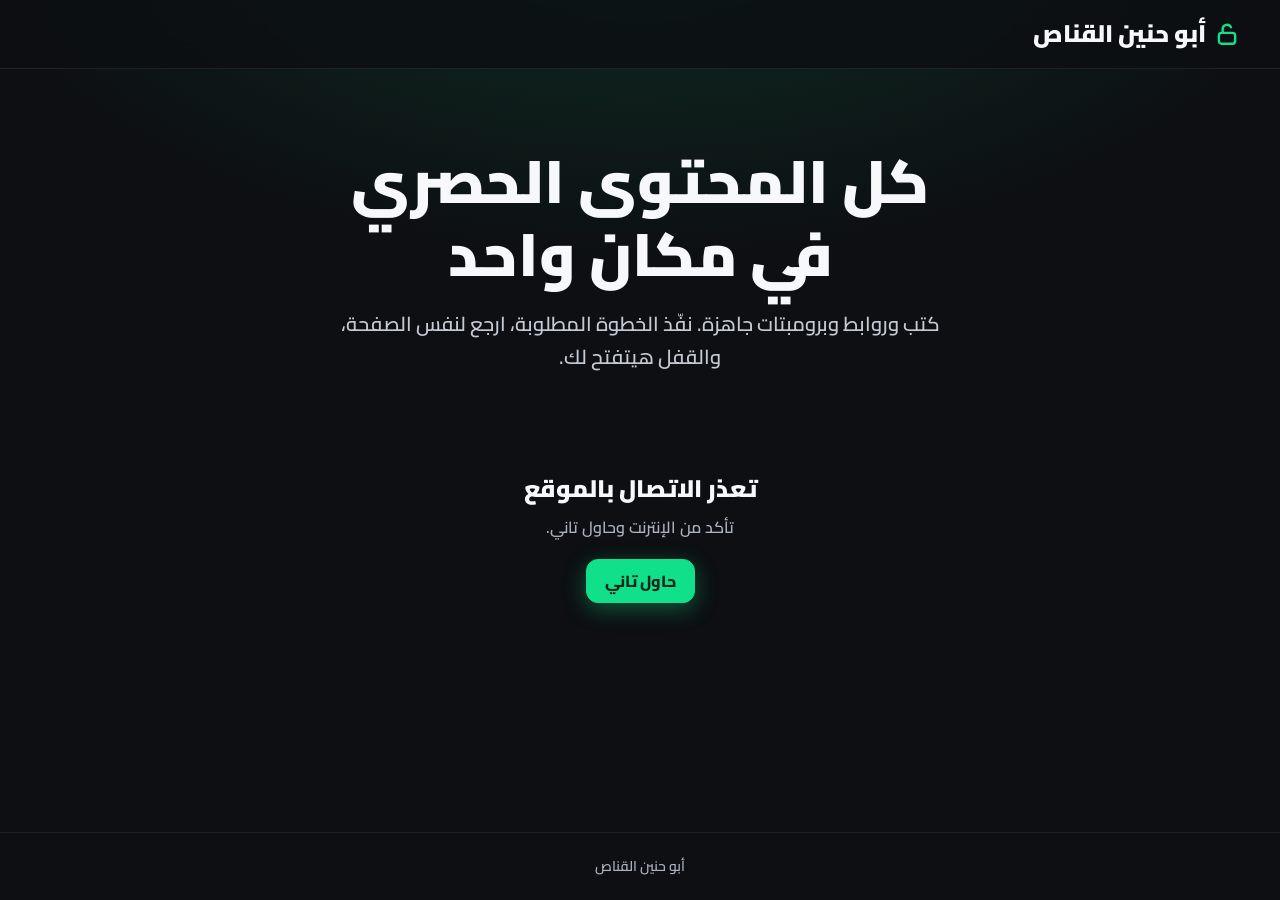
==== commit 1edd84ff: "Hide file names from the address bar; new home layout" ====
--- a/index.html
+++ b/index.html
@@ -6,6 +6,10 @@
 <title>أبو حنين القناص</title>
 <meta name="description" content="روابط وملفات وبرومبتات حصرية، افتحها بخطوة واحدة.">
 <style>html { background: #0d0f12; color: #f6f8fa; }</style>
+<script>
+  // The address bar shows the site name alone.
+  if (/\/index\.html$/.test(location.pathname)) history.replaceState(null, '', '/' + location.search + location.hash);
+</script>
 <link rel="preconnect" href="https://fonts.googleapis.com">
 <!-- Loaded without blocking: where Google is slow or blocked, the page still appears right away. -->
 <link rel="stylesheet" href="https://fonts.googleapis.com/css2?family=Cairo:wght@500;600;700;800;900&display=swap" media="print" onload="this.media='all'">
@@ -13,15 +17,18 @@
 </head>
 <body class="home">
 <header class="topbar">
-  <a class="logo" href="index.html" id="logo">أبو حنين القناص</a>
+  <a class="logo" href="/" id="logo">أبو حنين القناص</a>
 </header>
 <main class="wrap">
   <section class="hero">
     <h1 id="tagline">كل المحتوى الحصري في مكان واحد</h1>
-    <p>روابط وملفات وبرومبتات حصرية. نفّذ الخطوة المطلوبة، ارجع لنفس الصفحة، والقفل هيتفتح لك.</p>
+    <p>كتب وروابط وبرومبتات جاهزة. نفّذ الخطوة المطلوبة، ارجع لنفس الصفحة، والقفل هيتفتح لك.</p>
+    <div class="hero-stats" id="hero-stats" hidden></div>
   </section>
+  <h2 class="grid-head" id="grid-head" hidden>أحدث المحتوى</h2>
   <section id="grid" class="post-grid" aria-live="polite"><div class="loading" aria-label="جاري التحميل"></div></section>
 </main>
+<footer class="site-foot">أبو حنين القناص</footer>
 <script src="assets/js/config.js"></script>
 <script src="assets/js/actions.js"></script>
 <script src="assets/js/view.js"></script>
--- a/assets/css/style.css
+++ b/assets/css/style.css
@@ -147,20 +147,37 @@
 .demo-bar { padding: 8px 16px; text-align: center; background: #3b2f08; color: #ffdc7d; font-weight: 800; font-size: 14px; }
 
 /* home */
-.hero { padding: 36px 0 40px; text-align: center; }
-.hero h1 { font-size: clamp(30px, 6vw, 52px); }
-.hero p { max-width: 620px; margin: 12px auto 0; color: var(--muted); font-size: 18px; }
-.post-grid { display: grid; grid-template-columns: repeat(auto-fill, minmax(290px, 1fr)); gap: 20px; }
-.post-grid > .empty-state, .post-grid > p { grid-column: 1 / -1; }
-.post-card { position: relative; display: block; overflow: hidden; background: var(--surface); border: 1px solid var(--line); border-radius: var(--r); transition: transform .18s, border-color .18s; }
-.post-card:hover { transform: translateY(-4px); border-color: var(--accent); }
-.post-card img { width: 100%; aspect-ratio: 16/9; object-fit: cover; }
-.post-card.no-img .post-body { padding-top: 56px; }
-.lock-badge { position: absolute; top: 12px; inset-inline-start: 12px; display: grid; place-items: center; width: 34px; height: 34px; border-radius: 50%; background: rgba(0, 0, 0, .72); color: var(--accent); }
-.post-body { padding: 14px 16px 16px; }
-.post-body h3 { font-size: 18px; }
-.post-meta { display: flex; gap: 16px; margin-top: 8px; color: var(--muted); font-size: 14px; }
+body.home { display: flex; flex-direction: column; background: radial-gradient(1000px 560px at 50% -140px, rgba(16, 224, 138, .17), transparent 72%), var(--bg); background-repeat: no-repeat; }
+body.home .topbar {
+  position: sticky; top: 0; z-index: 20; width: 100%; max-width: none; margin: 0;
+  padding: 14px max(20px, calc((100% - 1200px) / 2));
+  background: rgba(13, 15, 18, .78); border-bottom: 1px solid rgba(255, 255, 255, .08); backdrop-filter: blur(14px);
+}
+body.home .wrap { width: 100%; max-width: 1240px; margin: 0 auto; padding: 0 20px 56px; }
+.hero { padding: clamp(40px, 7vw, 76px) 0 clamp(32px, 5vw, 52px); text-align: center; }
+.hero h1 { max-width: 860px; margin: auto; font-size: clamp(32px, 6vw, 60px); line-height: 1.22; text-wrap: balance; }
+.hero p { max-width: 640px; margin: 16px auto 0; color: #c3cad3; font-size: clamp(17px, 2.2vw, 20px); }
+.hero-stats { display: grid; grid-template-columns: repeat(3, minmax(0, 170px)); justify-content: center; gap: 12px; margin-top: 30px; }
+.hero-stat-item { display: flex; flex-direction: column; align-items: center; gap: 1px; padding: 14px 8px; background: rgba(255, 255, 255, .045); border: 1px solid rgba(255, 255, 255, .1); border-radius: 16px; }
+.hero-stat-item .ic { color: var(--accent); }
+.hero-stat-item b { font-size: clamp(22px, 3.4vw, 30px); font-weight: 900; line-height: 1.35; }
+.hero-stat-item span { color: var(--muted); font-size: 14px; }
+.grid-head { margin-bottom: 18px; font-size: clamp(22px, 3vw, 28px); }
+.post-grid { display: grid; grid-template-columns: repeat(auto-fill, minmax(min(100%, 330px), 1fr)); gap: 22px; }
+.post-grid > .empty-state, .post-grid > p, .post-grid > .loading { grid-column: 1 / -1; }
+.post-card { display: flex; flex-direction: column; overflow: hidden; background: linear-gradient(180deg, #1b1f25, #15181d); border: 1px solid rgba(255, 255, 255, .1); border-radius: 20px; box-shadow: 0 14px 40px rgba(0, 0, 0, .28); transition: transform .2s, border-color .2s, box-shadow .2s; }
+.post-card:hover { transform: translateY(-5px); border-color: var(--accent); box-shadow: 0 22px 54px rgba(0, 0, 0, .42); }
+.pc-media { position: relative; overflow: hidden; aspect-ratio: 16/10; background: #0b0d10; }
+.pc-blur { position: absolute; top: -12%; left: -12%; width: 124%; max-width: none; height: 124%; object-fit: cover; filter: blur(22px) brightness(.55) saturate(1.2); }
+.pc-img { position: relative; display: block; width: 100%; height: 100%; object-fit: contain; transition: transform .35s; }
+.post-card:hover .pc-img { transform: scale(1.025); }
+.post-body { display: flex; flex: 1; flex-direction: column; gap: 14px; padding: 18px; }
+.post-body h3 { font-size: 19px; line-height: 1.45; overflow-wrap: anywhere; }
+.post-foot { display: flex; align-items: center; justify-content: space-between; flex-wrap: wrap; gap: 10px; margin-top: auto; padding-top: 14px; border-top: 1px solid rgba(255, 255, 255, .08); }
+.post-meta { display: flex; gap: 14px; color: var(--muted); font-size: 14px; }
 .post-meta span { display: inline-flex; align-items: center; gap: 5px; }
+.post-cta { display: inline-flex; align-items: center; gap: 6px; color: var(--accent); font-weight: 900; font-size: 15px; }
+.site-foot { margin-top: auto; padding: 22px 20px; text-align: center; color: var(--muted); border-top: 1px solid rgba(255, 255, 255, .07); font-size: 14px; }
 
 /* visitor card */
 .bg-host { position: relative; isolation: isolate; background: var(--bg-css, var(--bg)); }
@@ -177,7 +194,7 @@
 .lk-root > .empty-state { max-width: 520px; margin: 12vh auto; }
 .lk-card {
   display: grid; gap: 24px; padding: 18px;
-  background: rgba(23, 26, 31, .88); border: 1px solid rgba(255, 255, 255, .1); border-radius: 22px;
+  background: linear-gradient(180deg, rgba(30, 34, 40, .92), rgba(18, 21, 25, .92)); border: 1px solid rgba(255, 255, 255, .11); border-radius: 24px;
   box-shadow: 0 24px 70px rgba(0, 0, 0, .45); backdrop-filter: blur(16px);
 }
 @container (min-width: 760px) {
@@ -193,7 +210,18 @@
   .lk-card .lk-head h1 { font-size: 38px; }
   .lk-card .step-btn, .lk-card .unlock-btn { min-height: 64px; font-size: 19px; }
 }
-.lk-cover { width: 100%; aspect-ratio: 16/9; object-fit: cover; border-radius: 14px; }
+/* Any picture shape: shown whole at its own proportions, never cropped. */
+/* On a phone, what the visitor came for goes first, with no scrolling to reach it. */
+@container (max-width: 759px) {
+  .lk-card.side-first .lk-side { order: -1; }
+}
+@container (max-width: 520px) {
+  .lk-card .ready-seal { width: 68px; height: 68px; }
+  .lk-card .got-link, .lk-card .got-head { flex-wrap: wrap; }
+  .lk-card .got-link span, .lk-card .got-head span { flex: 1 1 calc(100% - 64px); }
+  .lk-card .got-link em, .lk-card .got-copy { flex: 0 0 100%; }
+}
+.lk-cover { display: block; width: 100%; height: auto; max-height: min(72vh, 680px); object-fit: contain; border-radius: 14px; background: rgba(0, 0, 0, .22); }
 .lk-card.no-cover .lk-head { margin-top: 0; }
 .lk-head { display: flex; align-items: flex-start; justify-content: space-between; gap: 12px; margin-top: 16px; }
 .lk-head h1 { font-size: clamp(23px, 4vw, 30px); overflow-wrap: anywhere; }
@@ -201,7 +229,7 @@
 .chip { display: inline-flex; align-items: center; gap: 6px; padding: 5px 12px; border-radius: 99px; background: rgba(255, 255, 255, .08); color: #d5dae1; font-size: 14px; }
 .chip b { color: #fff; font-weight: 900; }
 .lk-desc { margin-top: 14px; color: #dde2e8; white-space: pre-wrap; overflow-wrap: anywhere; }
-.teaser { margin-top: 16px; padding: 13px 15px; border: 1px dashed rgba(255, 255, 255, .18); border-radius: 13px; }
+.teaser { margin-top: 16px; padding: 14px 16px; background: rgba(255, 255, 255, .035); border: 1px solid rgba(255, 255, 255, .1); border-radius: 14px; }
 .teaser h3 { display: flex; align-items: center; gap: 7px; font-size: 15px; color: var(--accent); }
 .teaser ul { display: flex; flex-wrap: wrap; gap: 6px 18px; margin: 7px 0 0; padding: 0; list-style: none; }
 .teaser li { display: flex; align-items: center; gap: 6px; font-size: 15px; }
@@ -234,7 +262,29 @@
 .step-btn:disabled { cursor: default; transform: none; filter: none; }
 .step-btn.checking { background: var(--surface-3); color: #cdd3da; border-color: var(--line); }
 .spinner { width: 20px; height: 20px; flex: none; border-radius: 50%; border: 3px solid rgba(255, 255, 255, .25); border-top-color: var(--accent); animation: spin .8s linear infinite; }
-.all-done { display: flex; align-items: center; justify-content: center; gap: 7px; min-height: 42px; margin-top: 10px; border-radius: 11px; border: 1px solid color-mix(in srgb, var(--accent) 40%, transparent); background: color-mix(in srgb, var(--accent) 12%, transparent); color: var(--accent); font-weight: 800; font-size: 15px; }
+.lk-card > .lk-side.is-ready { display: flex; align-self: stretch; }
+.ready-panel {
+  display: flex; flex: 1; flex-direction: column; align-items: center; justify-content: center; gap: 8px;
+  width: 100%; padding: clamp(26px, 4vw, 44px) clamp(16px, 3vw, 36px); text-align: center;
+  border: 1px solid var(--line);
+  border-color: color-mix(in srgb, var(--accent) 38%, transparent);
+  border-radius: 18px;
+  background: rgba(255, 255, 255, .03);
+  background: radial-gradient(120% 90% at 50% 0%, color-mix(in srgb, var(--accent) 17%, transparent), transparent 72%);
+}
+.ready-panel.enter { animation: rise .4s ease-out; }
+.ready-seal {
+  display: grid; place-items: center; width: 84px; height: 84px; margin-bottom: 8px; border-radius: 50%;
+  background: var(--accent); color: var(--accent-ink);
+  box-shadow: 0 0 0 9px rgba(255, 255, 255, .06), 0 12px 38px rgba(0, 0, 0, .35);
+  box-shadow: 0 0 0 9px color-mix(in srgb, var(--accent) 18%, transparent), 0 12px 38px color-mix(in srgb, var(--accent) 34%, transparent);
+}
+.ready-panel.enter .ready-seal { animation: seal-pop .5s cubic-bezier(.2, 1.5, .4, 1); }
+@keyframes seal-pop { from { transform: scale(.4); opacity: 0; } }
+.ready-panel h2 { font-size: clamp(23px, 3vw, 30px); }
+.ready-panel p { color: var(--muted); font-size: 16px; }
+.ready-panel .unlock-btn { margin-top: 18px; }
+.ready-panel .spinner { border-color: rgba(0, 0, 0, .25); border-top-color: var(--accent-ink); }
 .step-msg { margin-top: 7px; padding: 8px 12px; border-radius: 10px; font-size: 14px; font-weight: 700; }
 .step-msg.err { background: rgba(255, 107, 107, .14); color: #ffb3b3; }
 .step-msg.info { background: rgba(16, 224, 138, .12); color: #7ff5c4; }
@@ -253,21 +303,25 @@
 .how b { font-weight: 900; color: #fff; }
 .how strong { color: var(--accent); font-weight: 900; }
 
-.got-title { display: flex; align-items: center; gap: 8px; margin-bottom: 14px; font-size: 22px; font-weight: 900; color: var(--accent); }
-.got-list { display: flex; flex-direction: column; gap: 10px; animation: rise .4s ease-out; }
-.got { background: rgba(255, 255, 255, .06); border: 1px solid rgba(255, 255, 255, .12); border-radius: 13px; }
-.got-link { display: flex; align-items: center; gap: 11px; min-height: 62px; padding: 10px 14px; transition: border-color .15s, background .15s; }
-.got-link:hover { border-color: var(--accent); background: rgba(255, 255, 255, .09); }
-.got-link > .ic { color: var(--accent); }
-.got-link span { flex: 1; min-width: 0; }
-.got-link b { display: block; font-weight: 900; font-size: 16px; overflow-wrap: anywhere; }
-.got-link small { display: block; color: var(--muted); font-size: 13px; overflow-wrap: anywhere; }
-.got-link em { display: inline-flex; align-items: center; gap: 5px; flex: none; padding: 6px 12px; border-radius: 9px; background: var(--accent); color: var(--accent-ink); font-style: normal; font-weight: 900; font-size: 14px; }
-.got-text { padding: 12px 14px; }
-.got-head { display: flex; align-items: center; gap: 8px; }
-.got-head b { flex: 1; font-weight: 900; }
-.got-head > .ic { color: var(--accent); }
-.got pre { margin: 10px 0 0; max-height: 340px; overflow: auto; padding: 12px; background: rgba(0, 0, 0, .3); border-radius: 10px; font: 700 15px/1.75 'Cairo', sans-serif; white-space: pre-wrap; overflow-wrap: anywhere; }
+.got-title { display: flex; align-items: center; gap: 14px; margin-bottom: 18px; padding-bottom: 18px; border-bottom: 1px solid rgba(255, 255, 255, .1); }
+.got-title h2 { font-size: clamp(22px, 3vw, 28px); }
+.got-title p { color: var(--muted); font-size: 15px; }
+.got-seal { display: grid; place-items: center; flex: none; width: 52px; height: 52px; border-radius: 50%; background: var(--accent); color: var(--accent-ink); animation: seal-pop .5s cubic-bezier(.2, 1.5, .4, 1); }
+.got-list { display: flex; flex-direction: column; gap: 12px; animation: rise .4s ease-out; }
+.got { background: rgba(255, 255, 255, .05); border: 1px solid rgba(255, 255, 255, .12); border-radius: 16px; }
+.got-ic { display: grid; place-items: center; flex: none; width: 50px; height: 50px; border-radius: 14px; background: rgba(255, 255, 255, .08); background: color-mix(in srgb, var(--accent) 15%, transparent); color: var(--accent); font-style: normal; }
+.got-link { display: flex; align-items: center; gap: 14px; min-height: 80px; padding: 14px 16px; transition: border-color .15s, background .15s, transform .15s; }
+.got-link:hover { border-color: var(--accent); background: rgba(255, 255, 255, .08); transform: translateY(-1px); }
+.got-link span, .got-head span { flex: 1; min-width: 0; }
+.got-link b, .got-head b { display: block; font-weight: 900; font-size: 18px; line-height: 1.4; overflow-wrap: anywhere; }
+.got-link small, .got-head small { display: block; margin-top: 2px; color: var(--muted); font-size: 14px; overflow-wrap: anywhere; }
+.got-link small[dir="ltr"] { text-align: right; }
+.got-link em, .got-copy { display: inline-flex; align-items: center; justify-content: center; gap: 6px; flex: none; min-height: 44px; padding: 8px 16px; border-radius: 12px; background: var(--accent); color: var(--accent-ink); font-style: normal; font-weight: 900; font-size: 15px; }
+.got-copy { border: 0; cursor: pointer; transition: filter .15s; }
+.got-copy:hover { filter: brightness(1.1); }
+.got-text { padding: 14px 16px 16px; }
+.got-head { display: flex; align-items: center; gap: 14px; }
+.got pre { margin: 14px 0 0; max-height: 340px; overflow: auto; padding: 14px; background: rgba(0, 0, 0, .3); border: 1px solid rgba(255, 255, 255, .07); border-radius: 12px; font: 700 15px/1.75 'Cairo', 'Segoe UI', Tahoma, sans-serif; white-space: pre-wrap; overflow-wrap: anywhere; }
 
 .burst { position: fixed; top: 50%; left: 50%; z-index: 90; pointer-events: none; }
 .burst i { position: absolute; width: 9px; height: 9px; border-radius: 2px; background: var(--c); animation: fly 1.2s cubic-bezier(.1, .8, .3, 1) forwards; }
@@ -332,7 +386,7 @@
 .pv-frame.desktop .pv-screen { --k: 1; width: 980px; transform: scale(var(--k)); transform-origin: top right; }
 
 .cover-box { position: relative; overflow: hidden; border-radius: 13px; border: 1px solid var(--line); }
-.cover-box img { width: 100%; aspect-ratio: 16/9; object-fit: cover; }
+.cover-box img { display: block; width: 100%; height: auto; max-height: 420px; object-fit: contain; background: #0b0d10; }
 .cover-acts { position: absolute; bottom: 10px; inset-inline-start: 10px; display: flex; gap: 6px; }
 .drop { display: flex; flex-direction: column; align-items: center; justify-content: center; gap: 5px; min-height: 150px; padding: 18px; text-align: center; border: 2px dashed var(--line); border-radius: 13px; background: var(--surface-2); cursor: pointer; transition: border-color .15s, background .15s; }
 .drop:hover, .over .drop { border-color: var(--accent); background: var(--surface-3); }
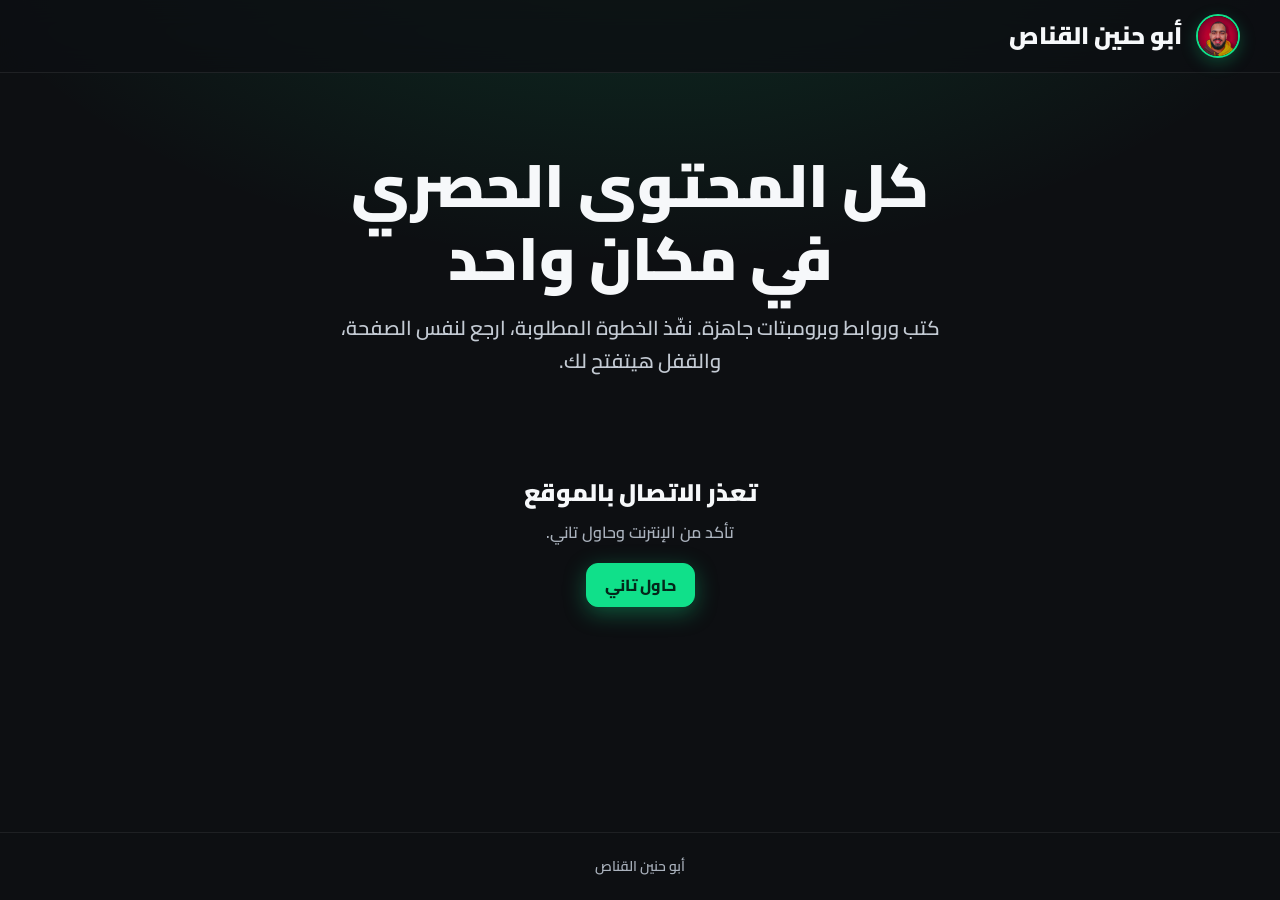
==== commit 7344342e: "Show round logo photo beside the site name" ====
--- a/index.html
+++ b/index.html
@@ -5,6 +5,7 @@
 <meta name="viewport" content="width=device-width, initial-scale=1">
 <title>أبو حنين القناص</title>
 <meta name="description" content="روابط وملفات وبرومبتات حصرية، افتحها بخطوة واحدة.">
+<link rel="icon" type="image/jpeg" href="assets/app/logo.jpg">
 <style>html { background: #0d0f12; color: #f6f8fa; }</style>
 <script>
   // The address bar shows the site name alone.
@@ -17,14 +18,12 @@
 </head>
 <body class="home">
 <header class="topbar">
-  <a class="logo" href="/" id="logo">أبو حنين القناص</a>
+  <a class="logo" href="/"><img class="logo-mark" src="assets/app/logo.jpg" alt=""><span>أبو حنين القناص</span></a>
 </header>
 <main class="wrap">
   <section class="hero">
     <h1 id="tagline">كل المحتوى الحصري في مكان واحد</h1>
-    <p>كتب وروابط وبرومبتات جاهزة. نفّذ الخطوة المطلوبة، ارجع لنفس الصفحة، والقفل هيتفتح لك.</p>
-    <div class="hero-stats" id="hero-stats" hidden></div>
-  </section>
+    <p>كتب وروابط وبرومبتات جاهزة. نفّذ الخطوة المطلوبة، ارجع لنفس الصفحة، والقفل هيتفتح لك.</p>  </section>
   <h2 class="grid-head" id="grid-head" hidden>أحدث المحتوى</h2>
   <section id="grid" class="post-grid" aria-live="polite"><div class="loading" aria-label="جاري التحميل"></div></section>
 </main>
@@ -35,7 +34,6 @@
 <script src="assets/js/data.js"></script>
 <script>
   document.title = SITE_CONFIG.siteName;
-  document.getElementById('logo').innerHTML = uiIcon('unlock', 26) + '<span>' + esc(SITE_CONFIG.siteName) + '</span>';
   document.getElementById('tagline').textContent = SITE_CONFIG.tagline;
 </script>
 <script src="assets/js/home.js"></script>
--- a/assets/css/style.css
+++ b/assets/css/style.css
@@ -140,8 +140,10 @@
 /* layout */
 .topbar { display: flex; align-items: center; justify-content: space-between; gap: 12px; max-width: 1400px; margin: auto; padding: 16px 20px; }
 .logo { display: inline-flex; align-items: center; gap: 8px; font-weight: 900; font-size: 24px; color: var(--text); }
-.logo .ic { color: var(--accent); }
+.logo-mark { display: block; flex: none; width: 44px; height: 44px; border: 2px solid var(--accent); border-radius: 50%; object-fit: cover; background: var(--surface-2); box-shadow: 0 5px 16px rgba(16, 224, 138, .25); }
+.logo { gap: 14px; }
 .logo.big { font-size: 30px; }
+.logo.big .logo-mark { width: 56px; height: 56px; }
 .wrap { max-width: 1140px; margin: auto; padding: 8px 20px 60px; }
 .wrap.wide { max-width: 1400px; }
 .demo-bar { padding: 8px 16px; text-align: center; background: #3b2f08; color: #ffdc7d; font-weight: 800; font-size: 14px; }
@@ -157,11 +159,6 @@
 .hero { padding: clamp(40px, 7vw, 76px) 0 clamp(32px, 5vw, 52px); text-align: center; }
 .hero h1 { max-width: 860px; margin: auto; font-size: clamp(32px, 6vw, 60px); line-height: 1.22; text-wrap: balance; }
 .hero p { max-width: 640px; margin: 16px auto 0; color: #c3cad3; font-size: clamp(17px, 2.2vw, 20px); }
-.hero-stats { display: grid; grid-template-columns: repeat(3, minmax(0, 170px)); justify-content: center; gap: 12px; margin-top: 30px; }
-.hero-stat-item { display: flex; flex-direction: column; align-items: center; gap: 1px; padding: 14px 8px; background: rgba(255, 255, 255, .045); border: 1px solid rgba(255, 255, 255, .1); border-radius: 16px; }
-.hero-stat-item .ic { color: var(--accent); }
-.hero-stat-item b { font-size: clamp(22px, 3.4vw, 30px); font-weight: 900; line-height: 1.35; }
-.hero-stat-item span { color: var(--muted); font-size: 14px; }
 .grid-head { margin-bottom: 18px; font-size: clamp(22px, 3vw, 28px); }
 .post-grid { display: grid; grid-template-columns: repeat(auto-fill, minmax(min(100%, 330px), 1fr)); gap: 22px; }
 .post-grid > .empty-state, .post-grid > p, .post-grid > .loading { grid-column: 1 / -1; }
@@ -211,10 +208,6 @@
   .lk-card .step-btn, .lk-card .unlock-btn { min-height: 64px; font-size: 19px; }
 }
 /* Any picture shape: shown whole at its own proportions, never cropped. */
-/* On a phone, what the visitor came for goes first, with no scrolling to reach it. */
-@container (max-width: 759px) {
-  .lk-card.side-first .lk-side { order: -1; }
-}
 @container (max-width: 520px) {
   .lk-card .ready-seal { width: 68px; height: 68px; }
   .lk-card .got-link, .lk-card .got-head { flex-wrap: wrap; }
